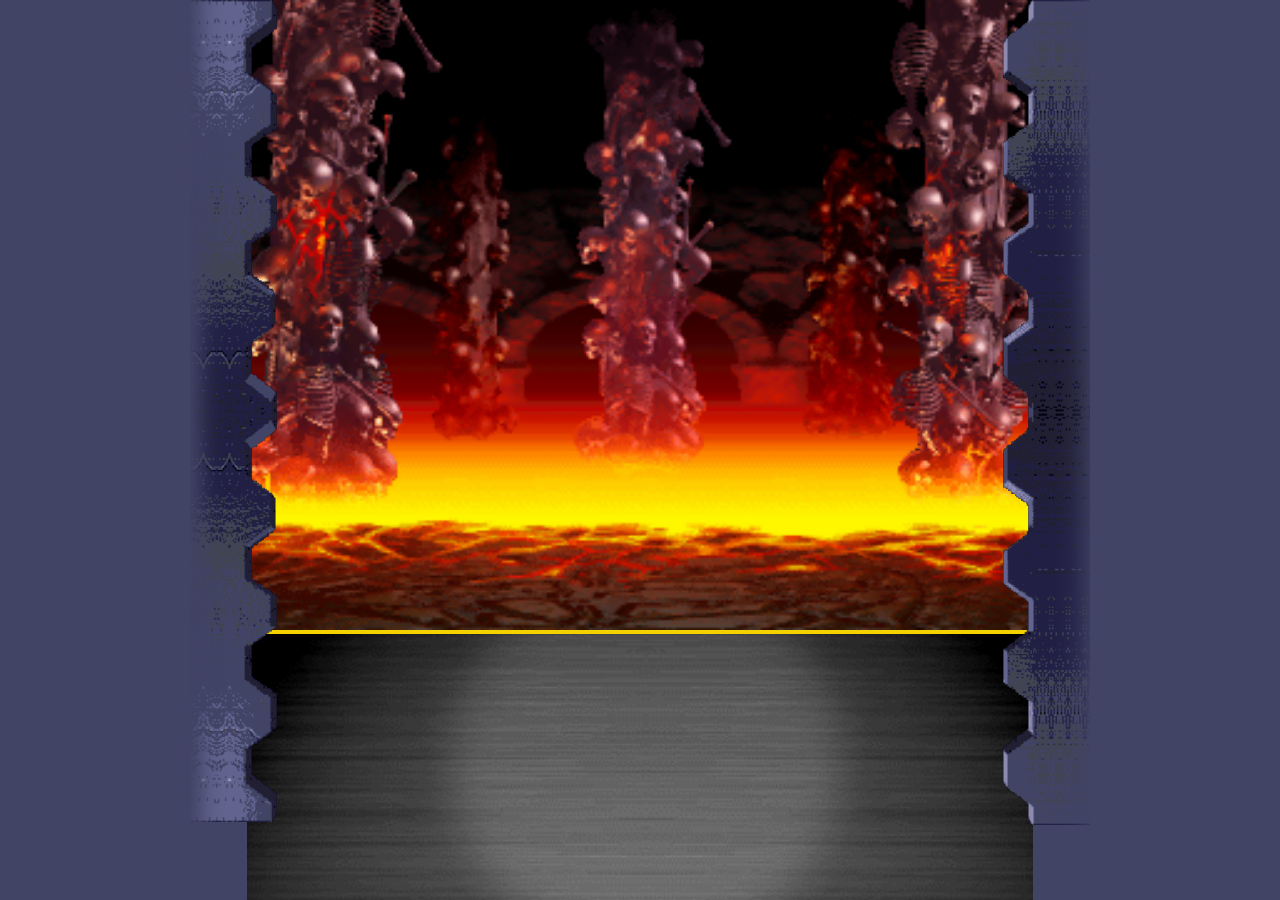
==== index.html @ 45c1cbe7 "добавление main.js" ====
<!doctype html>
<html lang="en">
<head>
    <meta charset="UTF-8">
    <meta name="viewport"
          content="width=device-width, user-scalable=no, initial-scale=1.0, maximum-scale=1.0, minimum-scale=1.0">
    <meta http-equiv="X-UA-Compatible" content="ie=edge">
    <title>MK - JSMarathon - Arenas</title>
    <link rel="stylesheet" href="style.css">
</head>
<body>
    <div class="root">
        <div class="arenas arena1"></div>
        <div class="chat"></div>
        <div class="wall-left"></div>
        <div class="wall-right"></div>
    </div>
    <script src="main.js"></script>
</body>
</html>
---- style.css ----
@font-face {
    font-family: 'Mortal Kombat 3';
    src: url('./assets/fonts/MortalKombat3-Regular.eot');
    src: url('./assets/fonts/MortalKombat3-Regular.eot?#iefix') format('embedded-opentype'),
    url('./assets/fonts/MortalKombat3-Regular.woff2') format('woff2'),
    url('./assets/fonts/MortalKombat3-Regular.woff') format('woff'),
    url('./assets/fonts/MortalKombat3-Regular.ttf') format('truetype');
    font-weight: normal;
    font-style: normal;
    font-display: swap;
}


*,
*:before,
*:after {
    box-sizing: border-box;
}

html {
    margin: 0;
    padding: 0;
}

body {
    background-color: #424542;
    margin: 0;
    padding: 0;
}

.root {
    display: flex;
    justify-content: center;
    width: 100%;
    flex-direction: column;
    align-items: center;
    position: relative;
    background: #424466;
}

.wall-left {
    position: absolute;
    width: 87px;
    background: url(assets/wall-left.png);
    height: 100vh;
    background-size: contain;
    background-repeat: no-repeat;
    top: 0;
    z-index: 100;
    left: 50%;
    transform: translate(-450px, 0px);
}

.wall-right {
    position: absolute;
    width: 87px;
    background: url(./assets/wall-right.png);
    height: 100vh;
    background-size: contain;
    background-repeat: no-repeat;
    top: 0;
    z-index: 100;
    right: 50%;
    transform: translate(450px, 0px);
}

.arenas {
    width: 786px;
    height: 70vh;
    background-size: cover;
    background-position: center;
    background-repeat: no-repeat;
    position: relative;
    display: flex;
}

.arenas.arena1 {
    background-image: url(./assets/scorpions-lair-arenas.png);
}

.arenas.arena2 {
    background-image: url(./assets/the-cave.png);
}

.arenas.arena3 {
    background-image: url(./assets/jade-s-desert.png);
}

.arenas.arena4 {
    background-image: url(./assets/scislac-busorez.png);
}

.arenas.arena5 {
    background-image: url(./assets/waterfront.png);
}

.player1,
.player2 {
    width: 50%;
    position: relative;
}

.progressbar {
    width: 295px;
    border: 4px solid #f5d100;
    position: absolute;
    top: 59px;
    height: 28px;
    background-color: #cd0e03;
    display: flex;
}

.player1 .progressbar {
    left: 38px;
}

.player2 .progressbar {
    right: 38px;
    flex-direction: row-reverse;
}

.extralife {
    width: 90px;
    border: 2px solid #f5d100;
    position: absolute;
    top: 85px;
    height: 12px;
    background-color: #cd0e03;
    display: flex;
}

.player1 .extralife {
    left: 38px;
}

.player2 .extralife {
    right: 38px;
    flex-direction: row-reverse;
}

.extralife .life {
    background: #00d600;
}

.life {
    background-color: #0431f9;
    height: 100%;
    width: 90%;
}

.name {
    position: absolute;
    font-family: 'Mortal Kombat 3';
    font-size: 26px;
    line-height: 20px;
    letter-spacing: 2px;
    color: #efefef;
    top: 0;
}

.player1 .name {
    left: 5px;
}

.player2 .name {
    right: 5px;
}

.chat {
    width: 786px;
    height: 30vh;
    background: url(./assets/versus.png);
    background-size: cover;
    background-position: center;
    border-top: 4px solid #f5d100;
}

.character {
    position: absolute;
    bottom: 20px;
    width: 150px;
    height: 268px;
}

.player1 .character {
    left: 60px;
}

.player2 .character {
    right: 60px;
}

.player2 .character img {
    transform: scaleX(-1);
}

.character img {
    height: 100%;
}

.fight {
    position: absolute;
    z-index: 100;
    top: 20%;
    width: 300px;
}

.fight img {
    width: 100%;
}
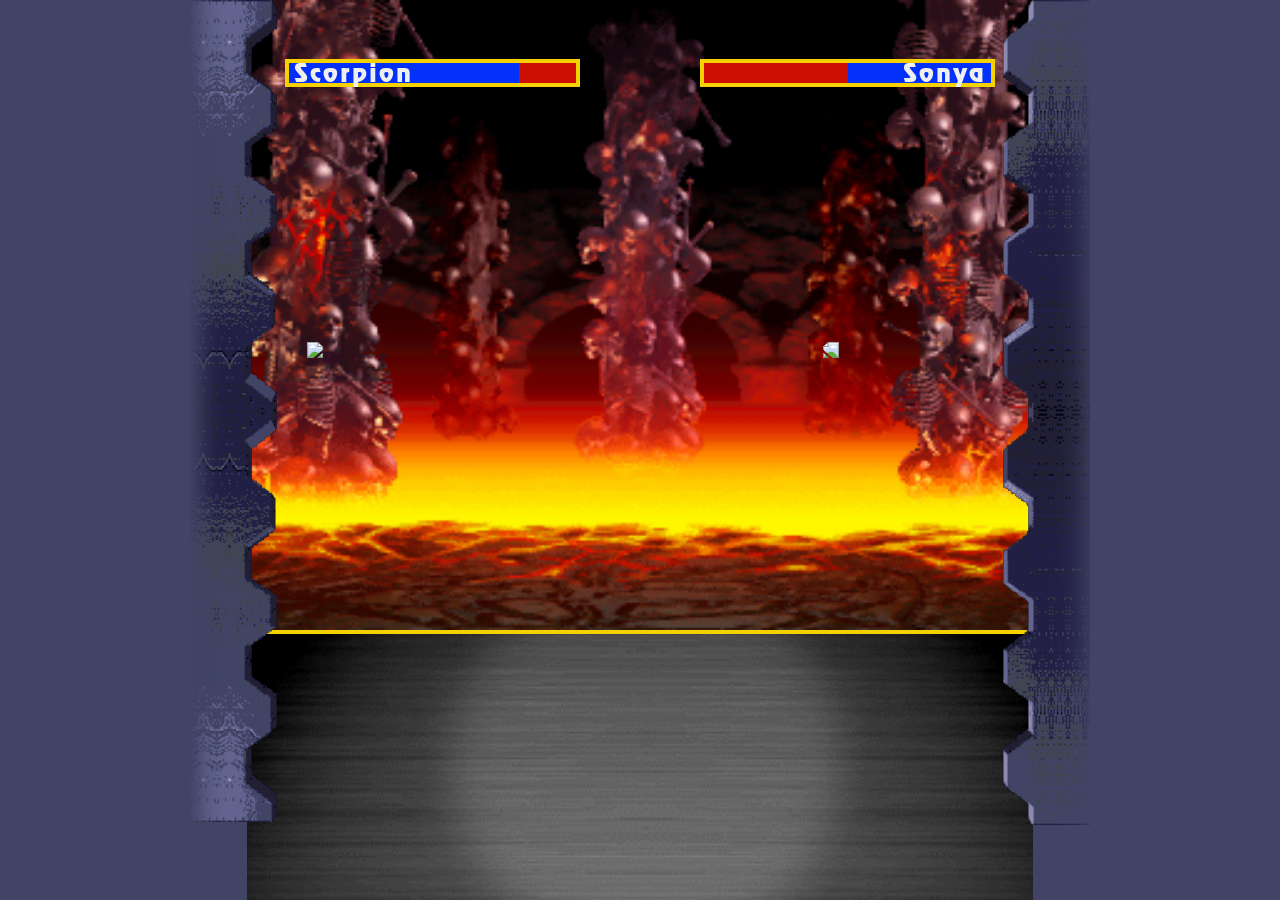
==== commit f7b213ba: "homework 2" ====
--- a/index.html
+++ b/index.html
@@ -7,6 +7,7 @@
     <meta http-equiv="X-UA-Compatible" content="ie=edge">
     <title>MK - JSMarathon - Arenas</title>
     <link rel="stylesheet" href="style.css">
+    <script defer src="main.js"></script>
 </head>
 <body>
     <div class="root">
@@ -15,6 +16,5 @@
         <div class="wall-left"></div>
         <div class="wall-right"></div>
     </div>
-    <script src="main.js"></script>
 </body>
 </html>
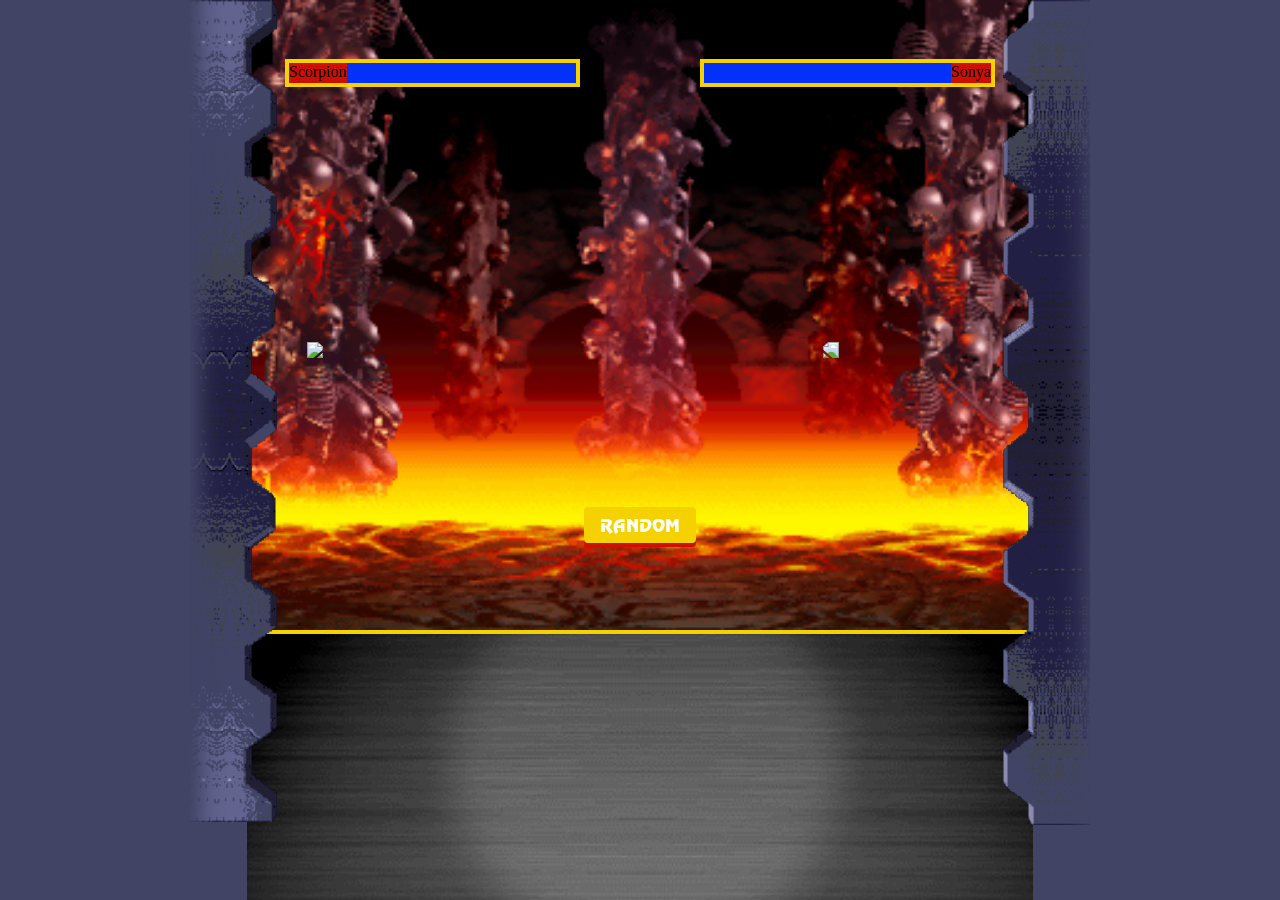
==== commit e9dc3f7b: "homework 3" ====
--- a/index.html
+++ b/index.html
@@ -12,6 +12,11 @@
 <body>
     <div class="root">
         <div class="arenas arena1"></div>
+            <div class="control">
+                <button class="button">
+                    Random
+                </button>
+            </div>
         <div class="chat"></div>
         <div class="wall-left"></div>
         <div class="wall-right"></div>
--- a/style.css
+++ b/style.css
@@ -156,6 +156,7 @@
     letter-spacing: 2px;
     color: #efefef;
     top: 0;
+    text-transform: uppercase;
 }
 
 .player1 .name {
@@ -209,3 +210,78 @@
     width: 100%;
 }
 
+.control {
+    position: absolute;
+    width: 200px;
+    top: 50%;
+    left: 50%;
+    transform: translate(-50%, -50%);
+    display: flex;
+    justify-content: center;
+    align-items: center;
+    z-index: 1000;
+}
+
+.button {
+    display: block;
+    position: relative;
+    padding: 0 16px;
+    height: 36px;
+    color: white;
+    font-size: 18px;
+    text-transform: uppercase;
+    background-color: #f5d100;
+    border: none;
+    margin-top: 150px;
+    margin-left: auto;
+    margin-right: auto;
+    border-radius: 4px;
+    box-sizing: border-box;
+    cursor: pointer;
+    font-family: "Mortal Kombat 3";
+    outline: none;
+}
+.button::after {
+    content: "";
+    position: absolute;
+    width: 100%;
+    height: 100%;
+    top: 4px;
+    left: 0;
+    background-color: #cd0e03;
+    border-radius: 4px;
+    z-index: -1;
+}
+.button:hover {
+    background-color: #f5d100;
+}
+.button:active {
+    top: 2px;
+}
+.button:active::after {
+    top: 1px;
+}
+
+.loseTitle {
+    position: absolute;
+    top: 25%;
+    left: 50%;
+    font-size: 36px;
+    transform: translate(-50%, 0%);
+    text-transform: uppercase;
+    z-index: 1000;
+    color: white;
+    font-family: "Mortal Kombat 3";
+}
+
+.winTitle {
+    position: absolute;
+    top: 25%;
+    left: 50%;
+    font-size: 36px;
+    transform: translate(-50%, 0%);
+    text-transform: uppercase;
+    z-index: 1000;
+    color: white;
+    font-family: "Mortal Kombat 3";
+}
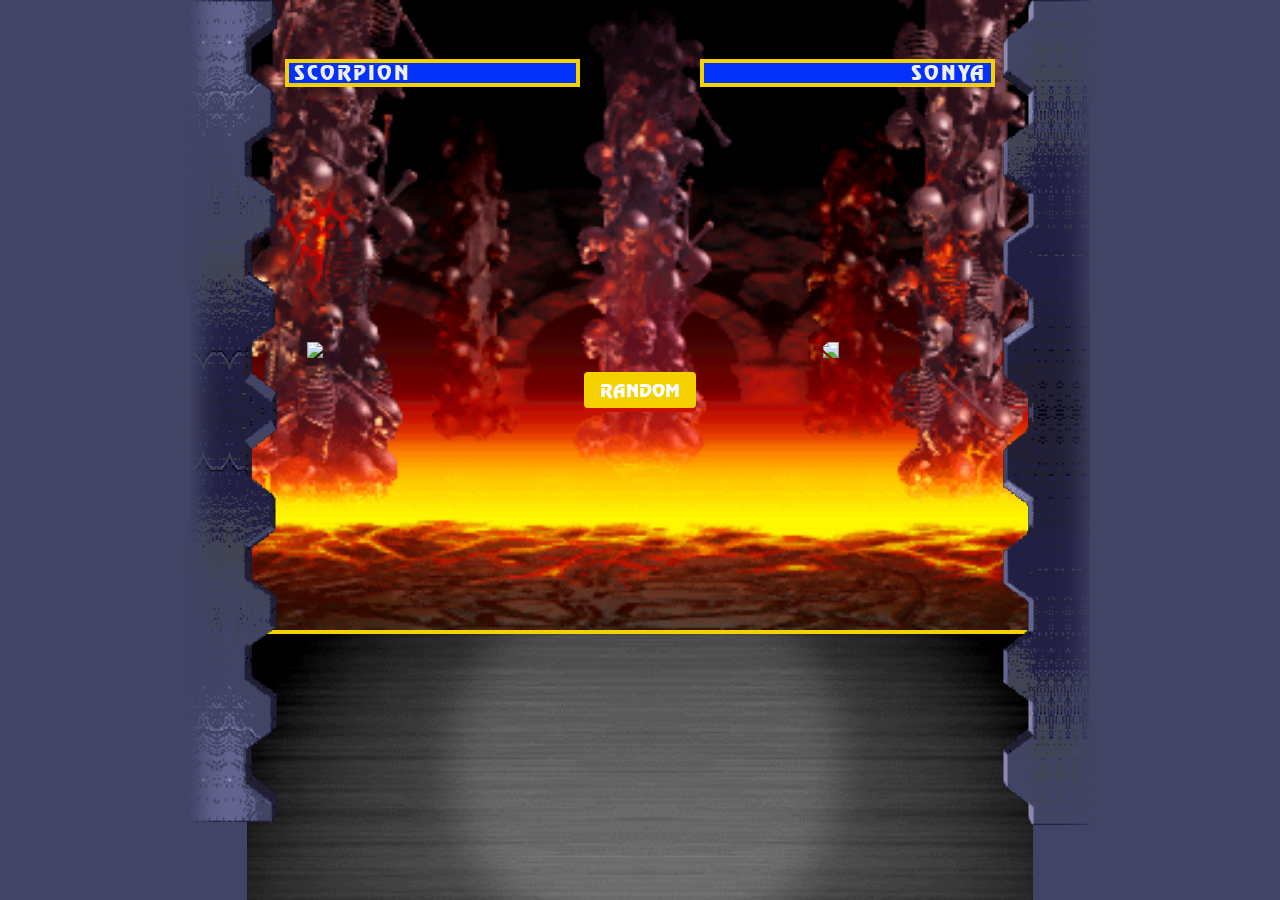
==== commit f38d3844: "homework 3.1" ====
--- a/index.html
+++ b/index.html
@@ -11,12 +11,13 @@
 </head>
 <body>
     <div class="root">
-        <div class="arenas arena1"></div>
+        <div class="arenas arena1">
             <div class="control">
                 <button class="button">
                     Random
                 </button>
             </div>
+        </div>
         <div class="chat"></div>
         <div class="wall-left"></div>
         <div class="wall-right"></div>
--- a/style.css
+++ b/style.css
@@ -151,7 +151,7 @@
 .name {
     position: absolute;
     font-family: 'Mortal Kombat 3';
-    font-size: 26px;
+    font-size: 20px;
     line-height: 20px;
     letter-spacing: 2px;
     color: #efefef;
@@ -262,6 +262,10 @@
     top: 1px;
 }
 
+.buttonHidden {
+    display: none;
+}   
+
 .loseTitle {
     position: absolute;
     top: 25%;
@@ -284,4 +288,4 @@
     z-index: 1000;
     color: white;
     font-family: "Mortal Kombat 3";
-}
+}
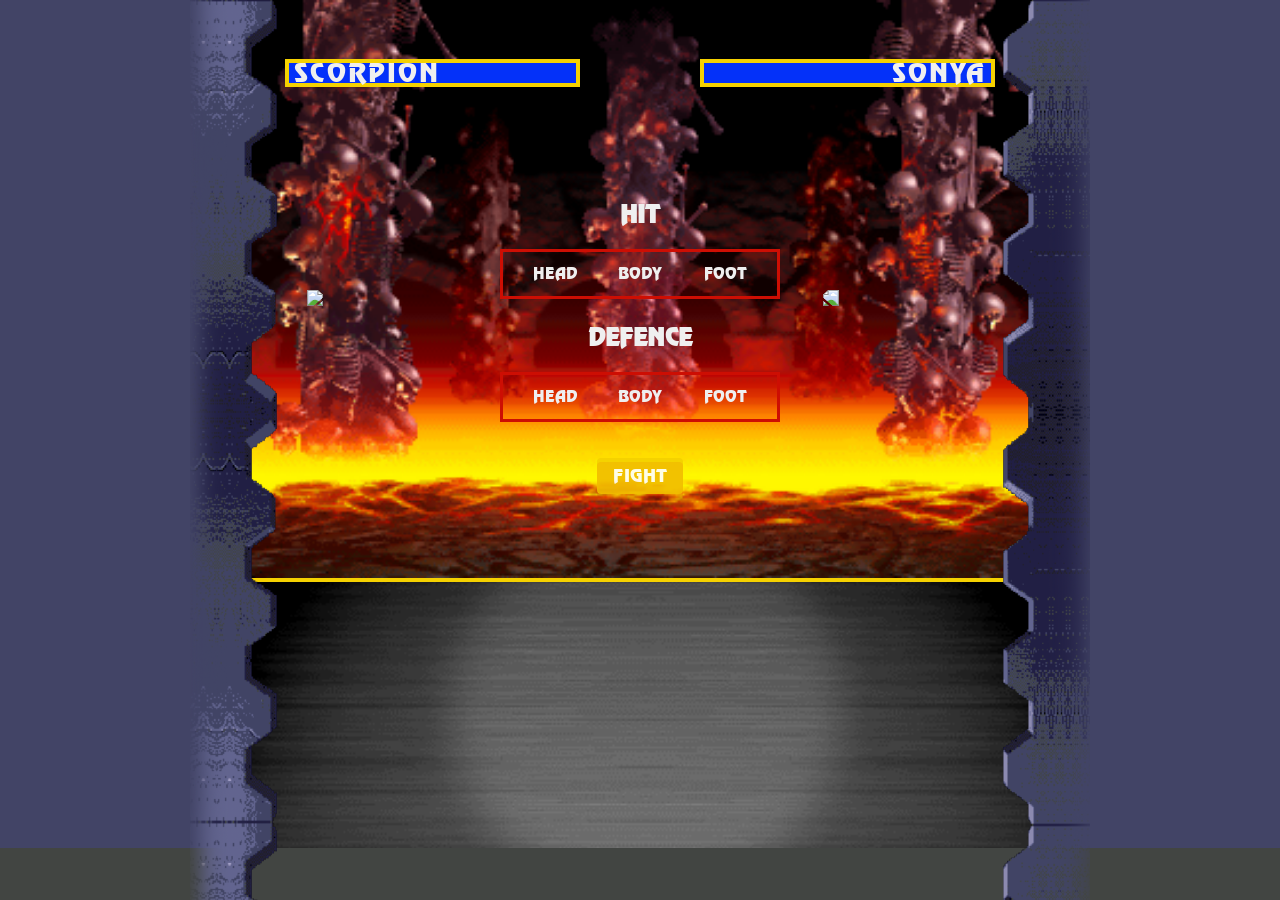
==== commit 195ee59f: "homework-5" ====
--- a/index.html
+++ b/index.html
@@ -12,11 +12,47 @@
 <body>
     <div class="root">
         <div class="arenas arena1">
-            <div class="control">
-                <button class="button">
-                    Random
-                </button>
-            </div>
+            <form class="control">
+                <div class="inputWrap">
+                    <h2>HIT</h2>
+                    <div class="ul">
+                        <input type="radio" name="hit" value="head" id="headHit" required>
+                        <label for="headHit">
+                            <span>HEAD</span>
+                        </label>
+                        <input type="radio" name="hit" value="body" id="bodyHit" required>
+                        <label for="bodyHit">
+                            <span>BODY</span>
+                        </label>
+                        <input type="radio" name="hit" value="foot" id="footHit" required>
+                        <label for="footHit">
+                            <span>FOOT</span>
+                        </label>
+                    </div>
+                </div>
+                <div class="inputWrap">
+                    <h2>defence</h2>
+                    <div class="ul">
+                        <input type="radio" name="defence" value="head" id="headDefence" required>
+                        <label for="headDefence">
+                            <span>HEAD</span>
+                        </label>
+                        <input type="radio" name="defence" value="body" id="bodyDefence" required>
+                        <label for="bodyDefence">
+                            <span>BODY</span>
+                        </label>
+                        <input type="radio" name="defence" value="foot" id="footDefence" required>
+                        <label for="footDefence">
+                            <span>FOOT</span>
+                        </label>
+                    </div>
+                </div>
+                <div class="buttonWrap">
+                    <button class="button" type="submit">
+                        Fight
+                    </button>
+                </div>
+              </form>
         </div>
         <div class="chat"></div>
         <div class="wall-left"></div>
--- a/style.css
+++ b/style.css
@@ -41,32 +41,34 @@
 .wall-left {
     position: absolute;
     width: 87px;
-    background: url(assets/wall-left.png);
-    height: 100vh;
+    background-image: url(assets/wall-left.png);
+    min-height: 100vh;
     background-size: contain;
-    background-repeat: no-repeat;
+    background-repeat: repeat-y;
     top: 0;
     z-index: 100;
     left: 50%;
     transform: translate(-450px, 0px);
+    height: 100%;
 }
 
 .wall-right {
     position: absolute;
     width: 87px;
-    background: url(./assets/wall-right.png);
-    height: 100vh;
+    background-image: url(./assets/wall-right.png);
+    min-height: 100vh;
     background-size: contain;
-    background-repeat: no-repeat;
+    background-repeat: repeat-y;
     top: 0;
     z-index: 100;
     right: 50%;
     transform: translate(450px, 0px);
+    height: 100%;
 }
 
 .arenas {
     width: 786px;
-    height: 70vh;
+    height: 578px;
     background-size: cover;
     background-position: center;
     background-repeat: no-repeat;
@@ -151,7 +153,7 @@
 .name {
     position: absolute;
     font-family: 'Mortal Kombat 3';
-    font-size: 20px;
+    font-size: 26px;
     line-height: 20px;
     letter-spacing: 2px;
     color: #efefef;
@@ -170,7 +172,7 @@
 .chat {
     width: 786px;
     height: 30vh;
-    background: url(./assets/versus.png);
+    background-image: url(./assets/versus.png);
     background-size: cover;
     background-position: center;
     border-top: 4px solid #f5d100;
@@ -197,29 +199,21 @@
 
 .character img {
     height: 100%;
+    position: absolute;
+    bottom: 0;
 }
 
 .fight {
     position: absolute;
     z-index: 100;
-    top: 20%;
+    top: 30%;
     width: 300px;
+    left: 50%;
+    transform: translate(-50%, 0%);
 }
 
 .fight img {
     width: 100%;
-}
-
-.control {
-    position: absolute;
-    width: 200px;
-    top: 50%;
-    left: 50%;
-    transform: translate(-50%, -50%);
-    display: flex;
-    justify-content: center;
-    align-items: center;
-    z-index: 1000;
 }
 
 .button {
@@ -232,7 +226,7 @@
     text-transform: uppercase;
     background-color: #f5d100;
     border: none;
-    margin-top: 150px;
+    margin-top: 0;
     margin-left: auto;
     margin-right: auto;
     border-radius: 4px;
@@ -262,13 +256,26 @@
     top: 1px;
 }
 
-.buttonHidden {
-    display: none;
-}   
+.button:disabled {
+    opacity: .9;
+    cursor: not-allowed;
+}
+
+.button:disabled:after {
+    opacity: .1;
+}
+
+.button:disabled:active {
+    top: 0px;
+}
+
+.button:disabled:active::after {
+    top: 4px;
+}
 
 .loseTitle {
     position: absolute;
-    top: 25%;
+    top: 22%;
     left: 50%;
     font-size: 36px;
     transform: translate(-50%, 0%);
@@ -276,16 +283,122 @@
     z-index: 1000;
     color: white;
     font-family: "Mortal Kombat 3";
-}
-
-.winTitle {
-    position: absolute;
-    top: 25%;
+    text-shadow: 2px 2px 2px #cd0e03;
+}
+
+.reloadWrap {
+    position: absolute;
+    top: 54px;
+    z-index: 1000;
     left: 50%;
-    font-size: 36px;
     transform: translate(-50%, 0%);
+}
+
+.reloadWrap .button {
+    margin-top: 0;
+}
+
+form:invalid button[class=button] {
+    opacity: .9;
+    cursor: not-allowed;
+}
+
+form:invalid button[class=button]:after {
+    opacity: .1;
+}
+
+form:invalid button[class=button]:active {
+    top: 0px;
+}
+
+form:invalid button[class=button]:active::after {
+    top: 4px;
+}
+
+.control {
+    position: absolute;
+    width: 200px;
+    top: 60%;
+    left: 50%;
+    transform: translate(-50%, -50%);
+    display: flex;
+    justify-content: flex-start;
+    align-items: center;
+    flex-direction: column;
+    z-index: 1000;
+}
+
+.inputWrap {
+    position: relative;
+    width: 280px;
+    margin-bottom: 24px;
+}
+
+.buttonWrap {
+    margin-top: 12px;
+}
+
+.inputWrap h2 {
+    text-align: center;
+    margin: 0 auto 20px;
+    font-weight: 700;
+    font-family: 'Mortal Kombat 3';
+    color: #efefef;
     text-transform: uppercase;
-    z-index: 1000;
-    color: white;
-    font-family: "Mortal Kombat 3";
-}+}
+
+.ul {
+    border: solid 3px #cd0e03;
+    height: 50px;
+    padding: 0 12px;
+    font-family: 'Mortal Kombat 3';
+    display: flex;
+    justify-content: space-between;
+    color: #efefef;
+}
+.ul label {
+    cursor: pointer;
+}
+.ul label:nth-of-type(2) {
+    margin: 0 -4.5px;
+}
+.ul label span {
+    position: relative;
+    display: inline-block;
+    width: 80px;
+    height: 50px;
+    line-height: 50px;
+    transition: 0.3s;
+    text-align: center;
+    margin-top: -3px;
+}
+.ul label span::before {
+    position: relative;
+    display: block;
+    width: 80px;
+    height: 50px;
+    content: "";
+    transform: scaleY(1.2);
+    z-index: -1;
+    margin-bottom: -50px;
+    transition: 0.3s;
+}
+.ul label span:hover {
+    background-color: rgba(107, 185, 240, 0.2);
+}
+
+input {
+    display: none;
+}
+input[type=radio]:checked + label > span {
+    color: #fff;
+    font-weight: 700;
+    text-shadow: 0px 2px 2px rgba(0, 0, 0, 0.2);
+}
+input[type=radio]:checked + label > span::before {
+    background: #f5d100;
+    box-shadow: 0px 3px 6px 0px rgba(0, 0, 0, 0.2);
+}
+input[type=radio]:checked + label > span:hover {
+    background: none;
+}
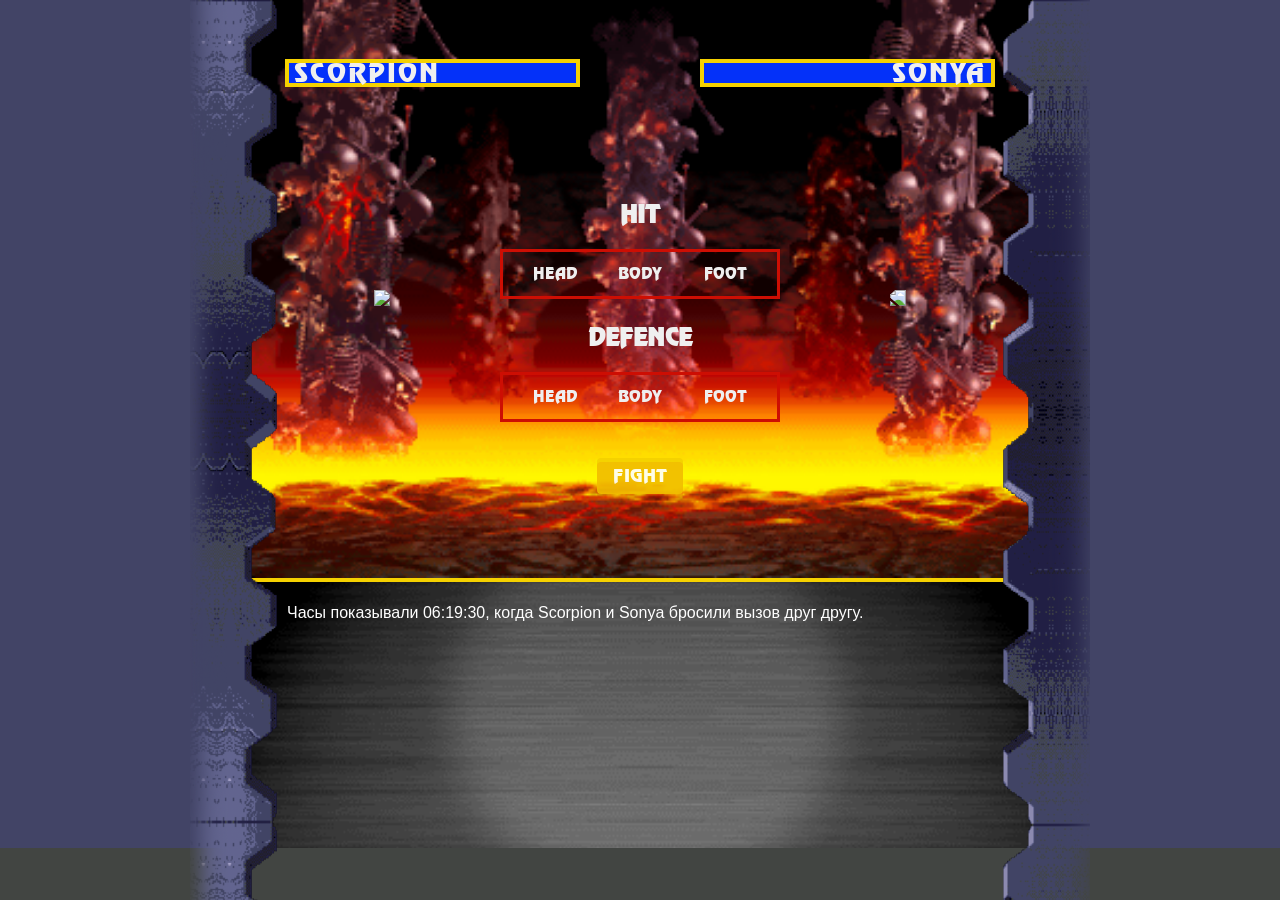
==== commit a16cbf60: "homework-7" ====
--- a/index.html
+++ b/index.html
@@ -7,7 +7,7 @@
     <meta http-equiv="X-UA-Compatible" content="ie=edge">
     <title>MK - JSMarathon - Arenas</title>
     <link rel="stylesheet" href="style.css">
-    <script defer src="main.js"></script>
+    <script defer src="main.js" type="module"></script>
 </head>
 <body>
     <div class="root">
--- a/style.css
+++ b/style.css
@@ -176,6 +176,10 @@
     background-size: cover;
     background-position: center;
     border-top: 4px solid #f5d100;
+    padding: 6px 40px;
+    overflow: scroll;
+    color: white;
+    font-family: Arial;
 }
 
 .character {
@@ -194,13 +198,15 @@
 }
 
 .player2 .character img {
-    transform: scaleX(-1);
+    transform: scaleX(-1) translate(50%, 0);
 }
 
 .character img {
     height: 100%;
     position: absolute;
     bottom: 0;
+    left: 50%;
+    transform: translate(-50%, 0);
 }
 
 .fight {
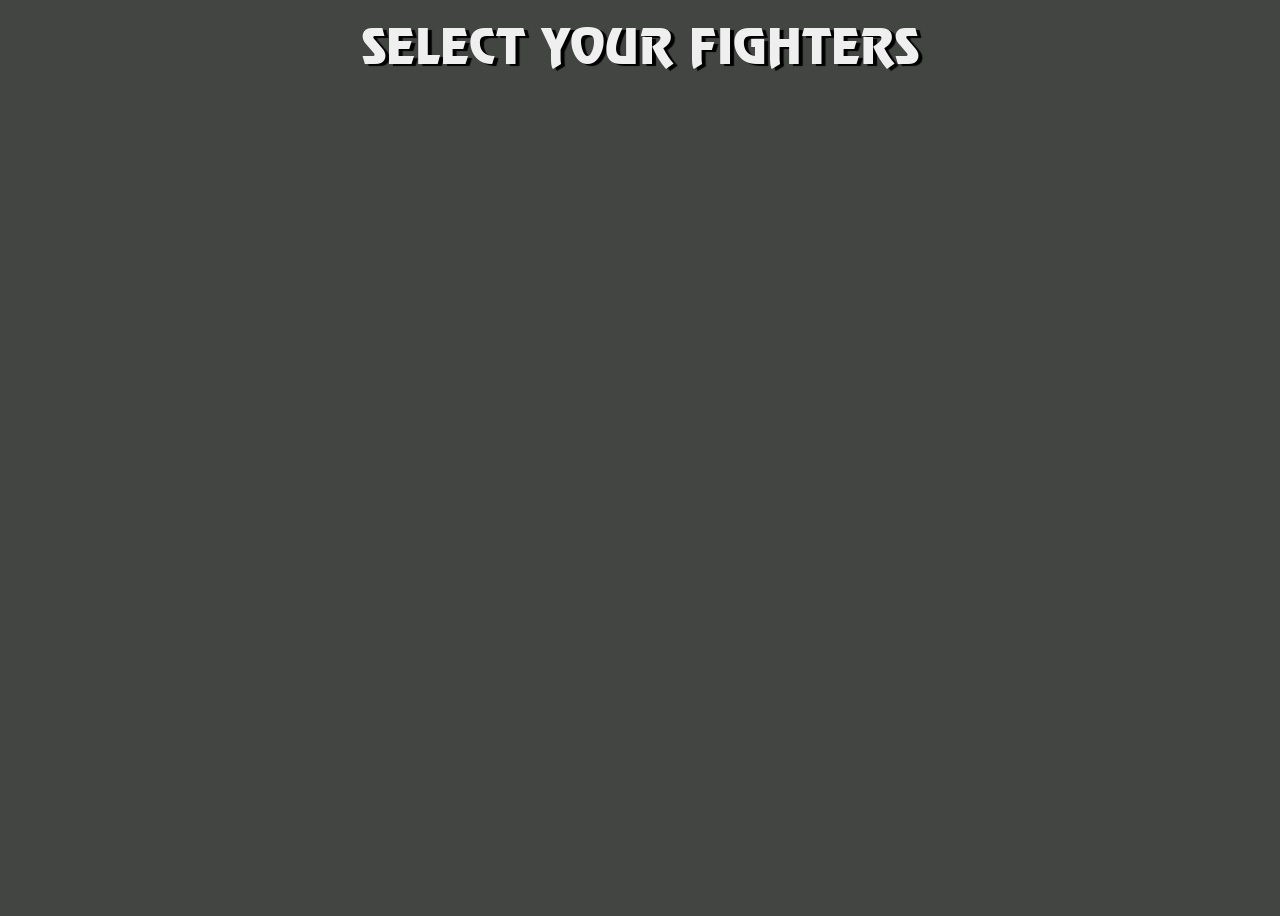
==== commit b70f79fd: "homework-9" ====
--- a/index.html
+++ b/index.html
@@ -5,58 +5,18 @@
     <meta name="viewport"
           content="width=device-width, user-scalable=no, initial-scale=1.0, maximum-scale=1.0, minimum-scale=1.0">
     <meta http-equiv="X-UA-Compatible" content="ie=edge">
-    <title>MK - JSMarathon - Arenas</title>
-    <link rel="stylesheet" href="style.css">
-    <script defer src="main.js" type="module"></script>
+    <title>Mortal Kombat</title>
+    <link rel="stylesheet" href="index.css">
 </head>
 <body>
-    <div class="root">
-        <div class="arenas arena1">
-            <form class="control">
-                <div class="inputWrap">
-                    <h2>HIT</h2>
-                    <div class="ul">
-                        <input type="radio" name="hit" value="head" id="headHit" required>
-                        <label for="headHit">
-                            <span>HEAD</span>
-                        </label>
-                        <input type="radio" name="hit" value="body" id="bodyHit" required>
-                        <label for="bodyHit">
-                            <span>BODY</span>
-                        </label>
-                        <input type="radio" name="hit" value="foot" id="footHit" required>
-                        <label for="footHit">
-                            <span>FOOT</span>
-                        </label>
-                    </div>
-                </div>
-                <div class="inputWrap">
-                    <h2>defence</h2>
-                    <div class="ul">
-                        <input type="radio" name="defence" value="head" id="headDefence" required>
-                        <label for="headDefence">
-                            <span>HEAD</span>
-                        </label>
-                        <input type="radio" name="defence" value="body" id="bodyDefence" required>
-                        <label for="bodyDefence">
-                            <span>BODY</span>
-                        </label>
-                        <input type="radio" name="defence" value="foot" id="footDefence" required>
-                        <label for="footDefence">
-                            <span>FOOT</span>
-                        </label>
-                    </div>
-                </div>
-                <div class="buttonWrap">
-                    <button class="button" type="submit">
-                        Fight
-                    </button>
-                </div>
-              </form>
-        </div>
-        <div class="chat"></div>
-        <div class="wall-left"></div>
-        <div class="wall-right"></div>
+<div class="root">
+    <div class="title">
+        SELECT YOUR FIGHTERS
     </div>
+    <div class="player"></div>
+    <div class="parent"></div>
+
+    <script src="index.js"></script>
+</div>
 </body>
 </html>
--- a/index.css
+++ b/index.css
@@ -0,0 +1,140 @@
+@font-face {
+    font-family: 'Mortal Kombat 3';
+    src: url('./assets/fonts/MortalKombat3-Regular.eot');
+    src: url('./assets/fonts/MortalKombat3-Regular.eot?#iefix') format('embedded-opentype'),
+    url('./assets/fonts/MortalKombat3-Regular.woff2') format('woff2'),
+    url('./assets/fonts/MortalKombat3-Regular.woff') format('woff'),
+    url('./assets/fonts/MortalKombat3-Regular.ttf') format('truetype');
+    font-weight: normal;
+    font-style: normal;
+    font-display: swap;
+}
+
+
+*, *:before, *:after {
+    box-sizing: border-box;
+}
+
+body {
+    background-color: #424542;
+}
+
+.root {
+    display: flex;
+    justify-content: center;
+    align-items: center;
+    flex-direction: column;
+    padding-top: 30px;
+    min-height: 100vh;
+    min-width: 100vh;
+    background-size: contain;
+    background-position: center;
+    position: relative;
+}
+
+.title {
+    position: absolute;
+    font-family: "Mortal Kombat 3";
+    font-size: 48px;
+    color: #FFF;
+    top: 10px;
+    left: 50%;
+    color: #efefef;
+    text-shadow: 4px 2px 1px #000;
+    transform: translate(-50%, 0);
+    white-space: nowrap;
+}
+
+.player {
+    position: absolute;
+    width: 210px;
+    height: 367px;
+    z-index: 3;
+    bottom: 44px;
+    left: 50%;
+    margin-left: -105px;
+    transform: translate(-205%, 0px);
+}
+
+.player img {
+    max-width: 100%;
+    max-height: 100%;
+    height: 100%;
+}
+
+.parent {
+    display: grid;
+    grid-template-columns: repeat(7, 1fr);
+    grid-template-rows: repeat(4, 1fr);
+    grid-column-gap: 0px;
+    grid-row-gap: 0px;
+}
+
+.div1 { grid-area: 1 / 1 / 2 / 2; }
+.div2 { grid-area: 1 / 2 / 2 / 3; }
+.div3 { grid-area: 1 / 3 / 2 / 4; }
+.div4 { grid-area: 1 / 4 / 2 / 5; }
+.div5 { grid-area: 1 / 5 / 2 / 6; }
+.div6 { grid-area: 1 / 6 / 2 / 7; }
+.div7 { grid-area: 1 / 7 / 2 / 8; }
+.div8 { grid-area: 2 / 1 / 3 / 2; }
+.div9 { grid-area: 2 / 2 / 3 / 3; }
+.div10 { grid-area: 2 / 3 / 3 / 4; }
+.div11 { grid-area: 2 / 4 / 3 / 5; }
+.div12 { grid-area: 2 / 5 / 3 / 6; }
+.div13 { grid-area: 2 / 6 / 3 / 7; }
+.div14 { grid-area: 2 / 7 / 3 / 8; }
+.div15 { grid-area: 3 / 2 / 4 / 3; }
+.div16 { grid-area: 3 / 3 / 4 / 4; }
+.div17 { grid-area: 3 / 4 / 4 / 5; }
+.div18 { grid-area: 3 / 5 / 4 / 6; }
+.div19 { grid-area: 3 / 6 / 4 / 7; }
+.div20 { grid-area: 4 / 2 / 5 / 3; }
+.div21 { grid-area: 4 / 3 / 5 / 4; }
+.div22 { grid-area: 4 / 4 / 5 / 5; }
+.div23 { grid-area: 4 / 5 / 5 / 6; }
+.div24 { grid-area: 4 / 6 / 5 / 7; }
+
+.row {
+    display: flex;
+    position: relative;
+    z-index: 1;
+}
+
+.row:hover {
+    z-index: 2;
+}
+.character {
+    width: 137px;
+    height: 176px;
+    position: relative;
+    z-index: 1;
+    cursor: pointer;
+}
+
+.character:hover,
+.character.active {
+    z-index: 2;
+}
+
+.character:hover:before,
+.character.active:before {
+    content: "";
+    display: block;
+    width: calc(100% + 4px);
+    height: calc(100% + 4px);
+    top: -2px;
+    left: -2px;
+    position: absolute;
+    border: 14px solid #21aa21;
+}
+.character.disabled {
+    cursor: default;
+}
+.character.disabled:hover:before {
+    display: none;
+}
+
+.character img {
+    width: 100%;
+}
